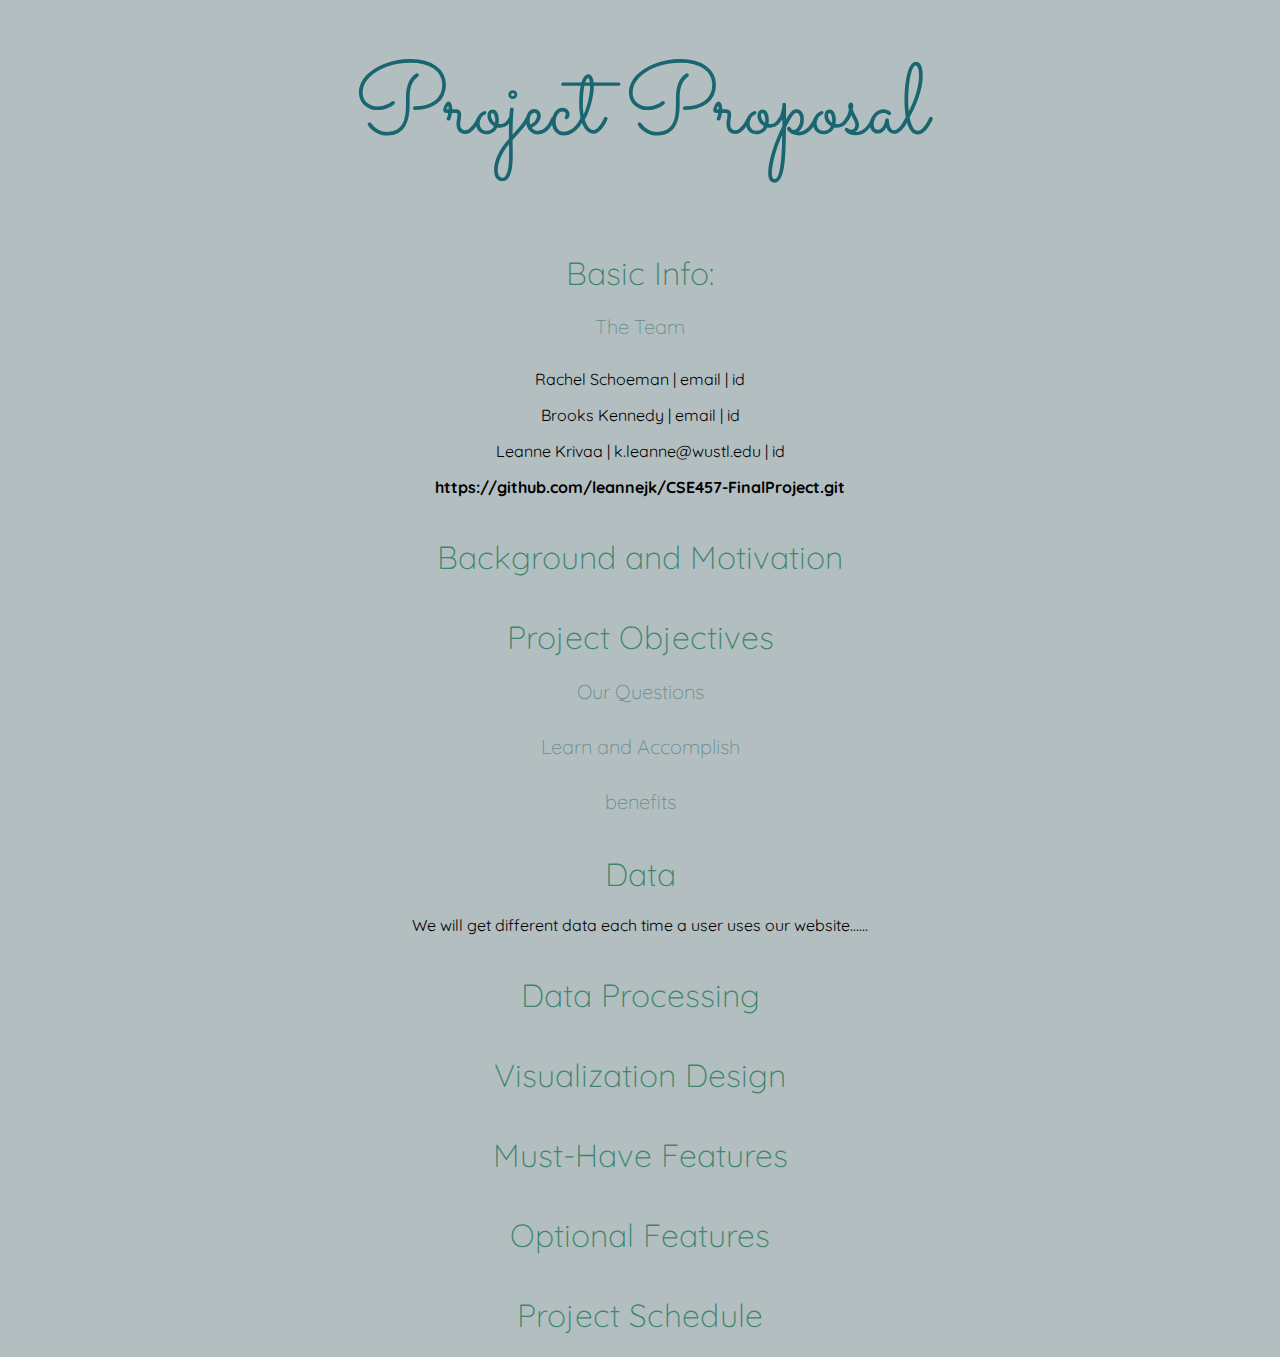
==== index.html @ 7bedf2ee "initial - leanne" ====
<!DOCTYPE html>
<html lang="en">
<head>
    <meta charset="utf-8">
    <meta name="description" content="">
    <meta name="viewport" content="width=device-width, initial-scale=1">
    <title>CSE457 - Assigment 3</title>

    <link rel="stylesheet" href="style.css">
</head>
<body>

<h1 class="title">Project Proposal</h1>
<h1>Basic Info:</h1>

<h2>The Team</h2>
<p>Rachel Schoeman | email | id</p>
<p>Brooks Kennedy | email | id</p>
<p>Leanne Krivaa | k.leanne@wustl.edu | id</p>
<p class="strong">https://github.com/leannejk/CSE457-FinalProject.git</p>




<h1>Background and Motivation</h1>


<h1>Project Objectives</h1>
<h2>Our Questions</h2>
<h2>Learn and Accomplish</h2>
<h2>benefits</h2>

<h1>Data</h1>
<p>We will get different data each time a user uses our website......</p>

<h1>Data Processing</h1>

<h1>Visualization Design</h1>

<h1>Must-Have Features</h1>

<h1>Optional Features</h1>

<h1>Project Schedule</h1>
</body>
</html>
---- style.css ----
@import url('https://fonts.googleapis.com/css2?family=Sacramento&display=swap');
@import url('https://fonts.googleapis.com/css2?family=Quicksand:wght@300&display=swap');

body {
    font-family: 'Quicksand', sans-serif;
    background-color: #b3bec0;
    text-align: center;

}

.title{
    font-family: 'Sacramento', cursive;
    font-size: 100px;
    color: #196670;
}

h1 {
    color: #3c866c;
    margin-top: 40px;
    font-weight: 300;
}

h2 {
    font-weight: 100;
    font-size: 20px;
    margin-bottom: 30px;
    color: #668d90;
}

.strong{
    font-weight: bold;
}
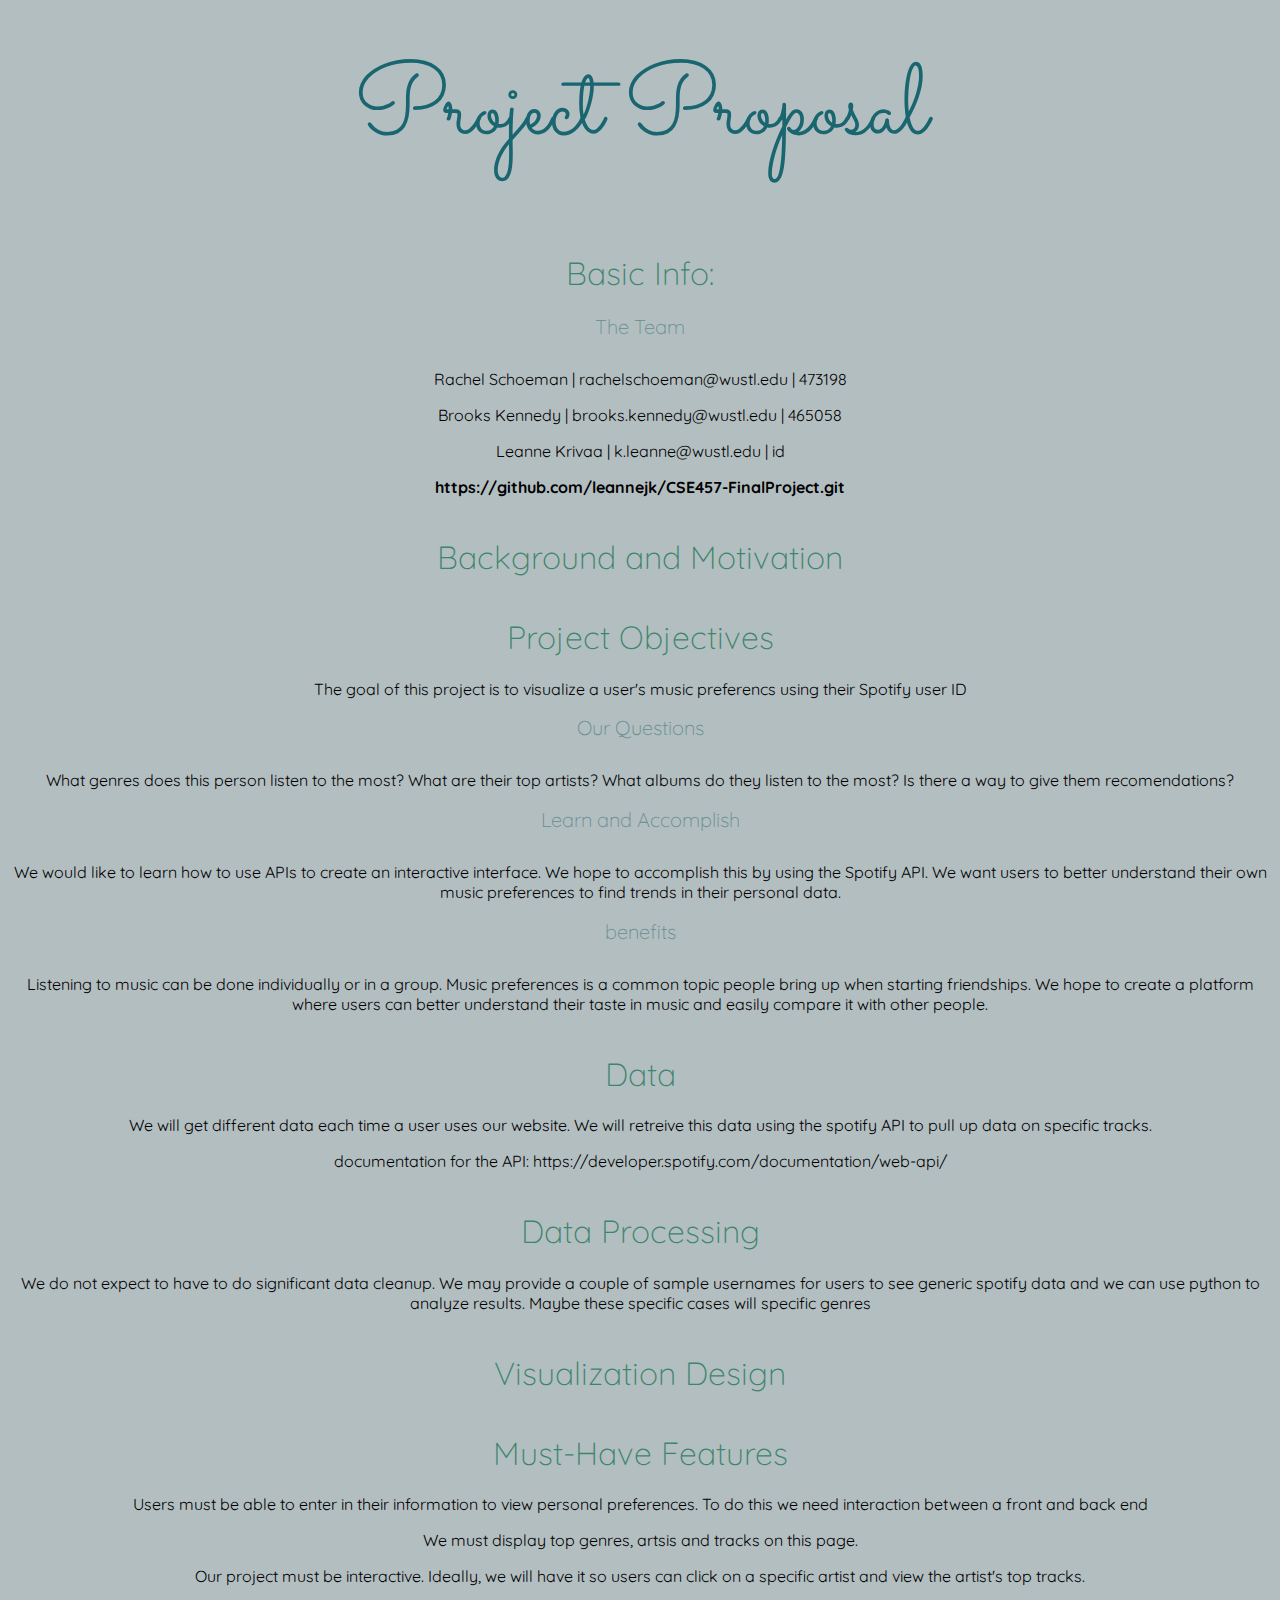
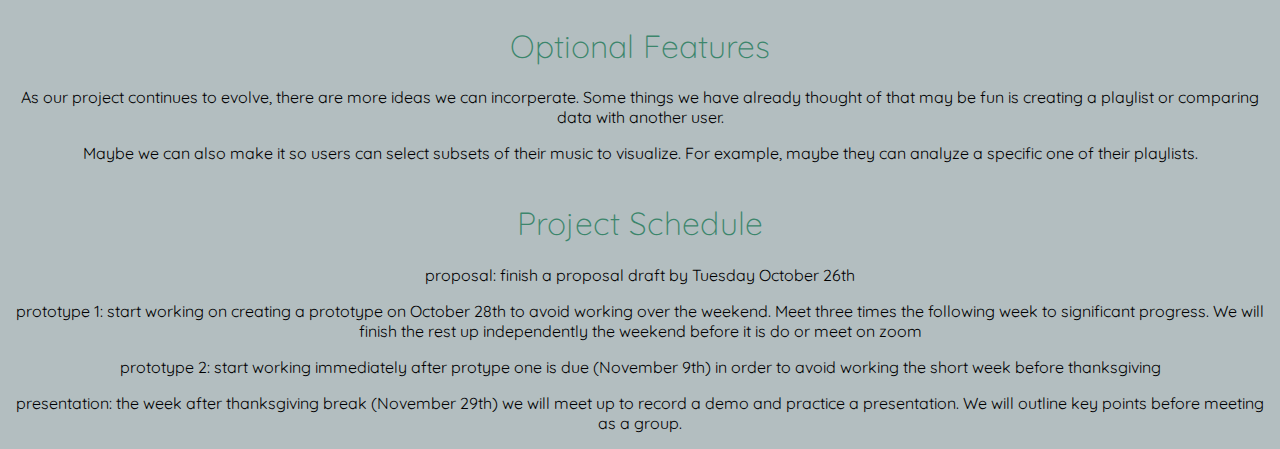
==== commit f9d72ba4: "Add files via upload" ====
--- a/index.html
+++ b/index.html
@@ -4,7 +4,7 @@
     <meta charset="utf-8">
     <meta name="description" content="">
     <meta name="viewport" content="width=device-width, initial-scale=1">
-    <title>CSE457 - Assigment 3</title>
+    <title>CSE457 - Final Project Proposal</title>
 
     <link rel="stylesheet" href="style.css">
 </head>
@@ -14,8 +14,8 @@
 <h1>Basic Info:</h1>
 
 <h2>The Team</h2>
-<p>Rachel Schoeman | email | id</p>
-<p>Brooks Kennedy | email | id</p>
+<p>Rachel Schoeman | rachelschoeman@wustl.edu | 473198</p>
+<p>Brooks Kennedy | brooks.kennedy@wustl.edu | 465058</p>
 <p>Leanne Krivaa | k.leanne@wustl.edu | id</p>
 <p class="strong">https://github.com/leannejk/CSE457-FinalProject.git</p>
 
@@ -26,21 +26,35 @@
 
 
 <h1>Project Objectives</h1>
+<p> The goal of this project is to visualize a user's music preferencs using their Spotify user ID</p>
 <h2>Our Questions</h2>
+<p> What genres does this person listen to the most? What are their top artists? What albums do they listen to the most? Is there a way to give them recomendations? </p>
 <h2>Learn and Accomplish</h2>
+<p> We would like to learn how to use APIs to create an interactive interface. We hope to accomplish this by using the Spotify API. We want users to better understand their own music preferences to find trends in their personal data.</p>
 <h2>benefits</h2>
+<p> Listening to music can be done individually or in a group. Music preferences is a common topic people bring up when starting friendships. We hope to create a platform where users can better understand their taste in music and easily compare it with other people.</p>
 
 <h1>Data</h1>
-<p>We will get different data each time a user uses our website......</p>
 
+<p>We will get different data each time a user uses our website. We will retreive this data using the spotify API to pull up data on specific tracks. </p>
+<p> documentation for the API: https://developer.spotify.com/documentation/web-api/ </p>
 <h1>Data Processing</h1>
+<p> We do not expect to have to do significant data cleanup. We may provide a couple of sample usernames for users to see generic spotify data and we can use python to analyze results. Maybe these specific cases will specific genres</p>
 
 <h1>Visualization Design</h1>
 
 <h1>Must-Have Features</h1>
+<p> Users must be able to enter in their information to view personal preferences. To do this we need interaction between a front and back end</p>
+<p> We must display top genres, artsis and tracks on this page.</p>
+<p> Our project must be interactive. Ideally, we will have it so users can click on a specific artist and view the artist's top tracks.</p>
 
 <h1>Optional Features</h1>
-
+<p> As our project continues to evolve, there are more ideas we can incorperate. Some things we have already thought of that may be fun is creating a playlist or comparing data with another user. </p>
+<p> Maybe we can also make it so users can select subsets of their music to visualize. For example, maybe they can analyze a specific one of their playlists.</p>
 <h1>Project Schedule</h1>
+<p> proposal: finish a proposal draft by Tuesday October 26th</p>
+<p> prototype 1: start working on creating a prototype on October 28th to avoid working over the weekend. Meet three times the following week to significant progress. We will finish the rest up independently the weekend before it is do or meet on zoom </p>
+<p> prototype 2: start working immediately after protype one is due (November 9th) in order to avoid working the short week before thanksgiving</p>
+<p> presentation: the week after thanksgiving break (November 29th) we will meet up to record a demo and practice a presentation. We will outline key points before meeting as a group. </p>
 </body>
 </html>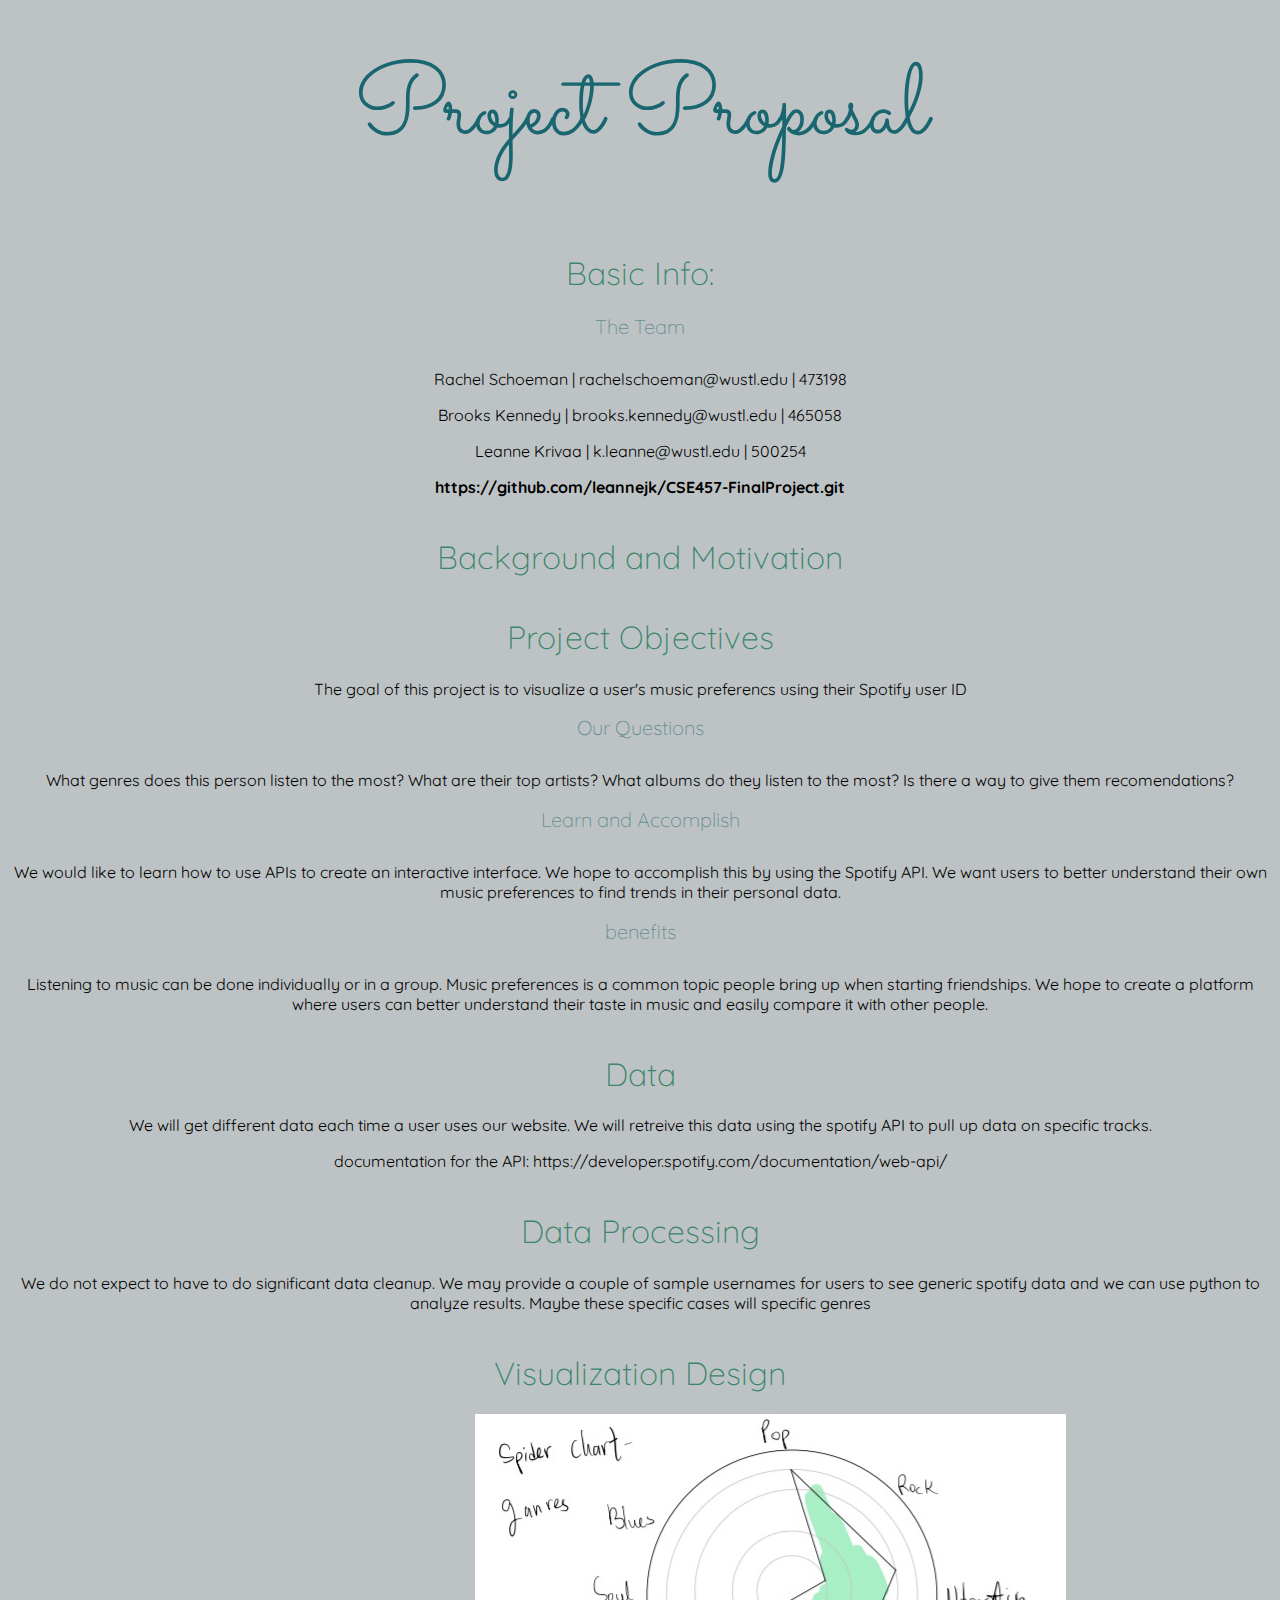
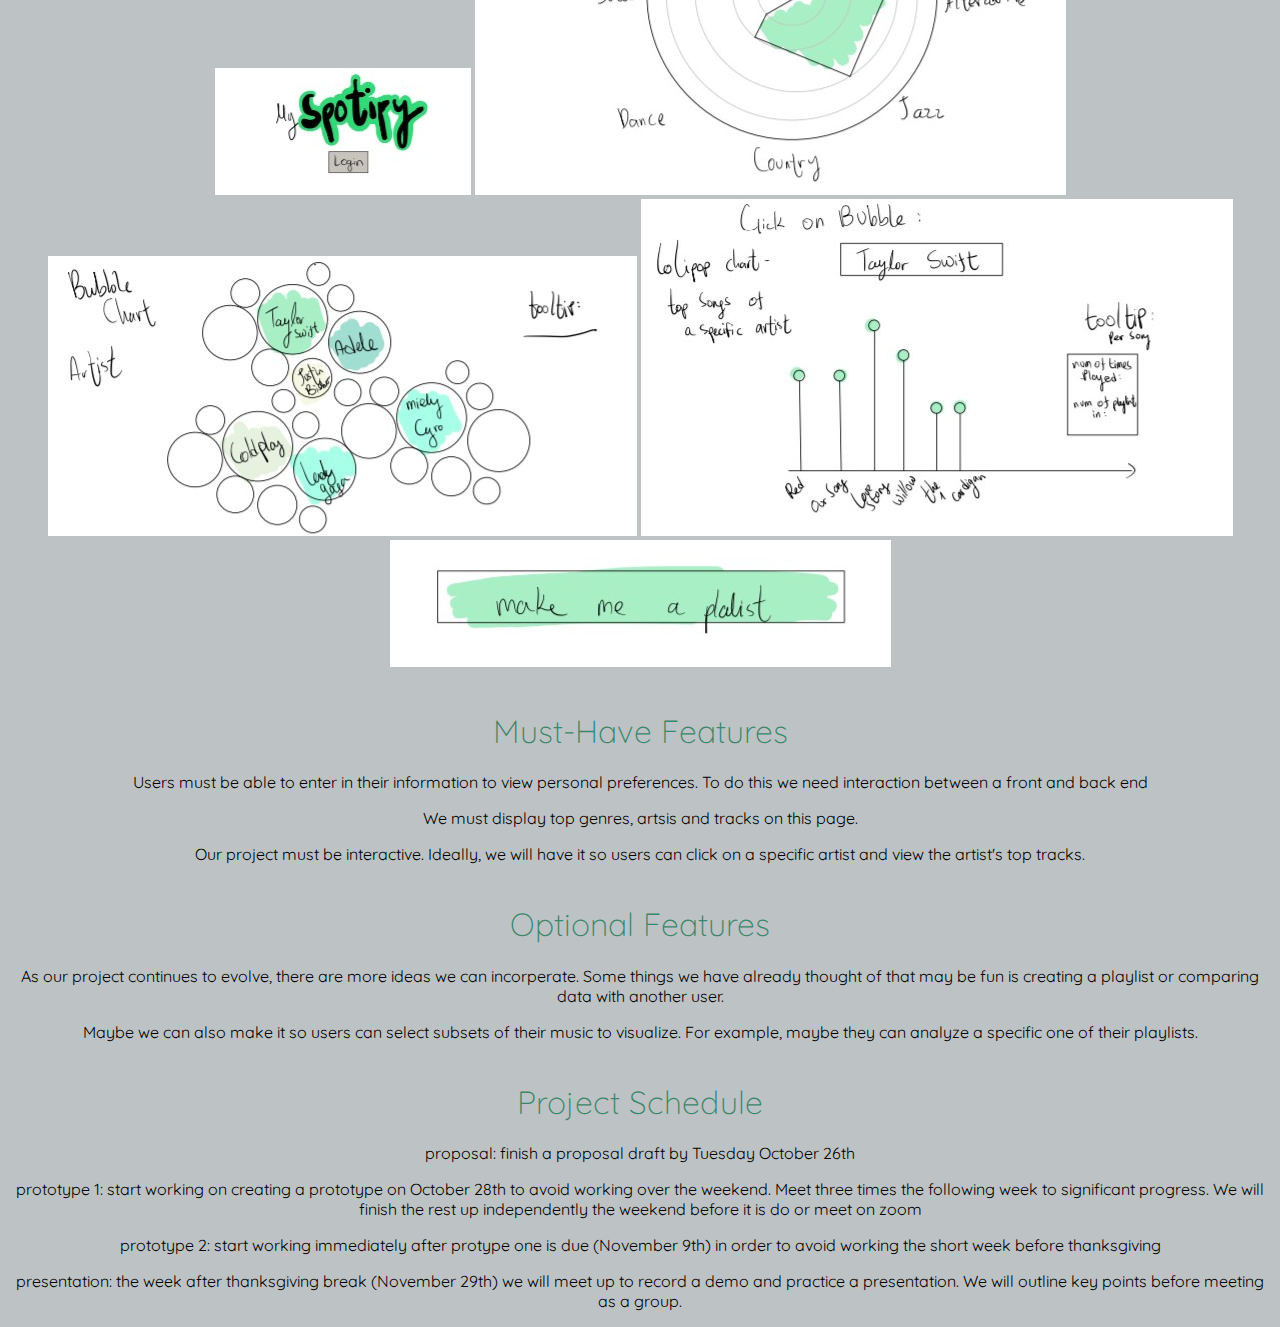
==== commit ef983ce8: "add sketches" ====
--- a/index.html
+++ b/index.html
@@ -16,7 +16,7 @@
 <h2>The Team</h2>
 <p>Rachel Schoeman | rachelschoeman@wustl.edu | 473198</p>
 <p>Brooks Kennedy | brooks.kennedy@wustl.edu | 465058</p>
-<p>Leanne Krivaa | k.leanne@wustl.edu | id</p>
+<p>Leanne Krivaa | k.leanne@wustl.edu | 500254 </p>
 <p class="strong">https://github.com/leannejk/CSE457-FinalProject.git</p>
 
 
@@ -42,6 +42,13 @@
 <p> We do not expect to have to do significant data cleanup. We may provide a couple of sample usernames for users to see generic spotify data and we can use python to analyze results. Maybe these specific cases will specific genres</p>
 
 <h1>Visualization Design</h1>
+<img src="sketches/login.jpg" alt="login">
+<img src="sketches/genres.jpg" alt="genres">
+<img src="sketches/artists.jpg" alt="artists">
+<img src="sketches/onclickartist.jpg" alt="on click artist">
+<img src="sketches/makemeaplaylist.jpg" alt="playlist">
+
+
 
 <h1>Must-Have Features</h1>
 <p> Users must be able to enter in their information to view personal preferences. To do this we need interaction between a front and back end</p>
--- a/style.css
+++ b/style.css
@@ -3,7 +3,7 @@
 
 body {
     font-family: 'Quicksand', sans-serif;
-    background-color: #b3bec0;
+    background-color: #bdc3c4;
     text-align: center;
 
 }
